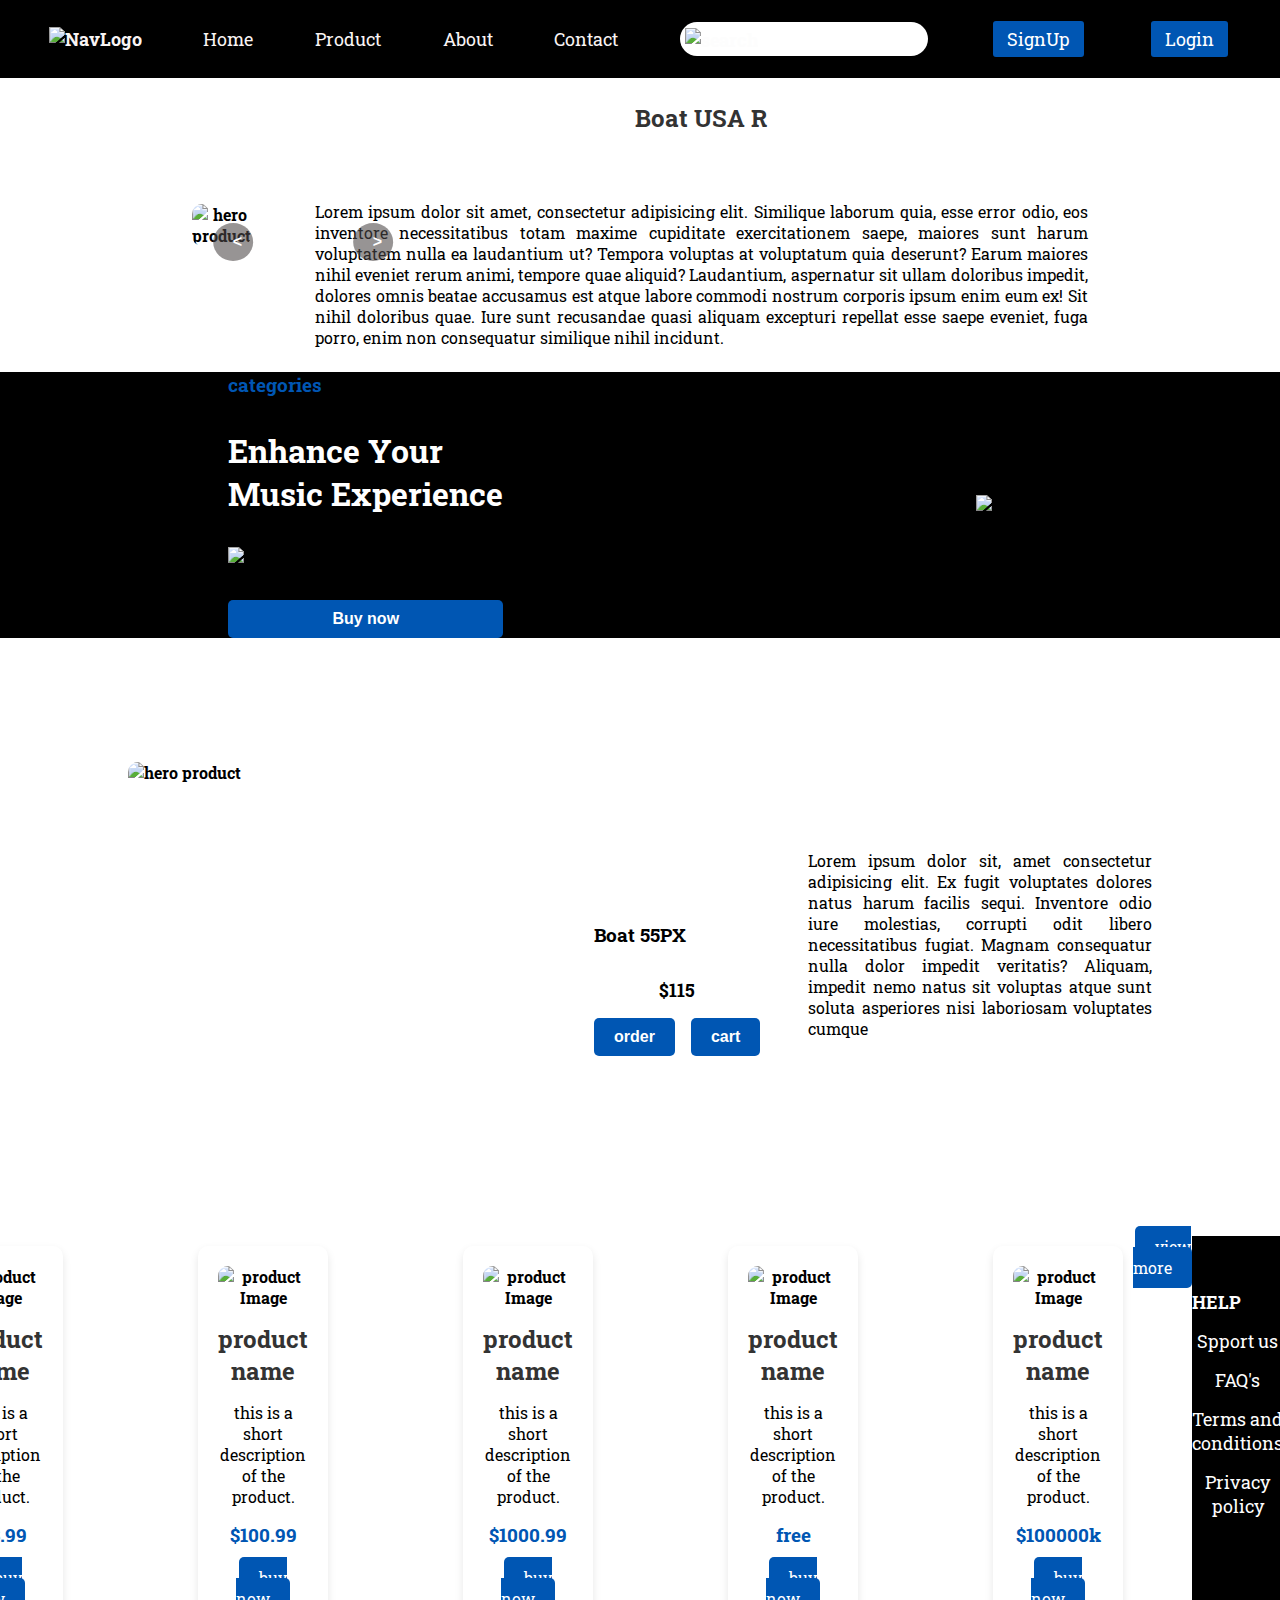
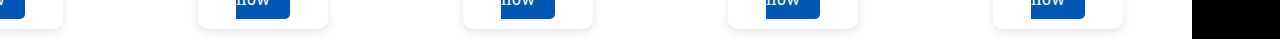
==== about.html @ 4a2b3d7e "day4 product pages" ====
<!DOCTYPE html>
<html lang="en">

<head>
  <meta charset="UTF-8">
  <meta name="viewport" content="width=device-width, initial-scale=1.0">
  <title>Home</title>
  <link rel="stylesheet" href="style.css">
</head>

<body>
  <!-- This is  a header section  -->
  <header>
    <nav class="nav">
      <ul class="nav_ul">
        <li class="nav_li1">
          <a href="/" class="nav-link"> <!-- Link to the homepage or desired page -->
            <img class="navLogo" src="./img/logo.png" height="50" alt="NavLogo" />
          </a>
        </li>

        <li class="nav_li2"> <a href="./index.html">Home</a></li>
        <li class="nav_li3"><a href="./product.html">Product</a></li>
        <li class="nav_li4"><a href="./about.html">About</a></li>
        <li class="nav_li5"><a href="./contact.html">Contact</a></li>
        <li class="search nav_li6"><img src="./img/iconSearch.png" class="search" height="22" alt="search" />
          <input type="text" name="search" id="search" />
        </li>
        <li class="btn nav_li7 signin">
          <a href="signup.html">SignUp</a>
        </li>
        <li class="btn nav_li8 login">
          <a href="./login.html">Login</a>
        </li>
      </ul>
    </nav>
  </header>


  <!-- hero section / 1st -->
  <div class="main">
    <section class="main1 section2">
      <div class="carousel">
        <img src="./img/heroProduct.png" id="carouselImage" class="heroProduct" alt="hero product" />
        <div class="carousel-controls">
          <button id="prevBtn" class="carousel-btn"><</button>
              <button id="nextBtn" class="carousel-btn">></button>
        </div>
      </div>
      <div class="s2_details">
        <h2>Boat USA R</h2>
        <p class="s2_detailsP">
          Lorem ipsum dolor sit amet, consectetur adipisicing elit. Similique
          laborum quia, esse error odio, eos inventore necessitatibus totam
          maxime cupiditate exercitationem saepe, maiores sunt harum
          voluptatem nulla ea laudantium ut? Tempora voluptas at voluptatum
          quia deserunt? Earum maiores nihil eveniet rerum animi, tempore quae
          aliquid? Laudantium, aspernatur sit ullam doloribus impedit, dolores
          omnis beatae accusamus est atque labore commodi nostrum corporis
          ipsum enim eum ex! Sit nihil doloribus quae. Iure sunt recusandae
          quasi aliquam excepturi repellat esse saepe eveniet, fuga porro,
          enim non consequatur similique nihil incidunt.
        </p>
      
      </div>
    </section>
  </div>


  <!-- 2nd section  -->

  <section class="main1 section3">   
    <div class="section3_d1">
      <h3 style="color: #0056b3">categories</h3>
      <h1 style="color: white">
        Enhance Your <br />
        Music Experience
      </h1>
      <img src="./img/Frame 601.png" width="250" alt="frame" />
      <button>Buy now</button>
    </div>
    <div class="section3_d2">
      <img src="./img/speaker.png" alt="speaker" />
    </div>
  </section>


  <!-- 3rd section  -->
  <section class="main1 section1">
    <div class="section1_prdt">
      <img src="./img/headphone3.png" width="450px" height="450px" class="heroProduct" alt="hero product" />
      <div class="price">
        <h3>Boat 55PX</h3>
        <p>$115</p>
        <div class="btnPrice">
          <button class="order">order</button>
          <button class="cart">cart</button>
        </div>
      </div>
    </div>
    <p class="s1ProductDetails">
      Lorem ipsum dolor sit, amet consectetur adipisicing elit. Ex fugit
      voluptates dolores natus harum facilis sequi. Inventore odio iure
      molestias, corrupti odit libero necessitatibus fugiat. Magnam
      consequatur nulla dolor impedit veritatis? Aliquam, impedit nemo natus
      sit voluptas atque sunt soluta asperiores nisi laboriosam voluptates
      cumque
    </p>
  </section>
  </div>
  <!-- try -->

     <!-- card section start -->
      <div class="ecard">
        <div class="card">
          <img src="" alt="product Image" class="product-image">
          <div class="product-details">
          <h2 class="product-title">product name</h2>
          <p class="product=description">this is a short description of the product.</p>
          <p class="product-price">$63.99</p>
          <a href="#" class="buy-button">buy now</a>
          </div>
        </div>
        <div class="ecard">
          <div class="card">
            <img src="" alt="product Image" class="product-image">
            <div class="product-details">
            <h2 class="product-title">product name</h2>
            <p class="product=description">this is a short description of the product.</p>
            <p class="product-price">$100.99</p>
            <a href="#" class="buy-button">buy now</a>
            </div>
          </div>
        </div>
        <div class="ecard">
          <div class="card">
            <img src="" alt="product Image" class="product-image">
            <div class="product-details">
            <h2 class="product-title">product name</h2>
            <p class="product=description">this is a short description of the product.</p>
            <p class="product-price">$1000.99</p>
            <a href="#" class="buy-button">buy now</a>
            </div>
          </div>
        </div>
        <div class="ecard">
          <div class="card">
            <img src="" alt="product Image" class="product-image">
            <div class="product-details">
            <h2 class="product-title">product name</h2>
            <p class="product=description">this is a short description of the product.</p>
            <p class="product-price">free</p>
            <a href="#" class="buy-button">buy now</a>
            </div>
          </div>
        </div>
        <div class="ecard">
          <div class="card">
            <img src="" alt="product Image" class="product-image">
            <div class="product-details">
            <h2 class="product-title">product name</h2>
            <p class="product=description">this is a short description of the product.</p>
            <p class="product-price">$100000k</p>
            <a href="#" class="buy-button">buy now</a>
            </div>
          </div>
        </div>
      <div class="view-more">
        <a href="product.html" class="buy-button">view more</a>
        </div>

        <!-- This is a footer section -->
         <footer>
          <div class="footer">
            <div class="footer1">
              <h4>HELP</h4>
              <p>Spport us</p>
              <p>FAQ's</p>
              <p>Terms and conditions</p>
              <p>Privacy policy</p>
            </div>
            <div class="footer2">
              <h4>COMPANY</h4>
              <p><a href="/">HOME</a></p>
              <p><a href="/contact.html">Contact</a></p>
              <p><a href="/product.html">Product</a></p>
              <p><a href="/about.html">About</a></p>
            </div>
            <div class="footer3">
              <h4>SOCIAL MEDIA</h4>
              <div class="ftr1" style="padding-bottom: 15px;">
                <img 
                  class="icn icnFB"
                  src=""
                  height="25"
                  alt="facebook"
                  />
                  <img
                  class="icn icnTw"
                  src=""
                  height="25"
                  alt="instragram"
                  />
                  <img src="" class="icn icnTw" height="25" alt="twitter">
              </div>
              <div class="ftr2">
                <img src="" height="40" alt="footerlogo" />
              </div>
            </div>

          </div>
         </footer>

         <script src=""></script><!-- link to your external JS file-->

</body>

</html>
---- style.css ----
@import url("https://fonts.googleapis.com/css2?family=Roboto+Slab:wght@100..900&display=swap");
* {
  box-sizing: border-box;
  margin: 0;
  padding: 0;
}

body {
  font-family: "Roboto Slab", serif;
  display: flex;
  flex-direction: column;
  gap: 1.5rem;
}


/* NavBar */
header,
footer {
  color: rgb(253, 253, 253);
  font-size: large;
  background-color: #000000;
  width: 100vw;
}

nav {
  padding: 1em;
  width: 100%;
}

.nav_ul {
  display: flex;
  align-items: center;
  justify-content: space-around;
}

nav li {
  list-style: none;
}

nav a {
  color: rgb(249, 244, 244);
  text-decoration: none;
}

#search {
  border: none;
  border-radius: 100px;
  padding: 8px 0 8px 29px;
  font-size: medium;
  font-weight: bold;
}

.nav_li6 {
  position: relative;
}

.nav_li6 img.search {
  position: absolute;
  margin-top: 6px;
  margin-left: 5px;
}

img,
button {
  cursor: pointer;
  font-weight: bolder;
}

.btn.nav_li7,
.btn.nav_li8,
button {
  background-color: #0056b3;
  border: 3px solid black;
  border-radius: 6px;
  padding: 6px 14px;
}

.btn.nav_li7 a,
.btn.nav_li8 a {
  color: rgb(255, 255, 255);
}



/*  carousel image / script */
.carousel {
  position: relative;
  text-align: center; 
}

.heroProduct {
  height: 350px; 
  width: 450px; 
  object-fit: cover; 
}

.carousel-controls {
  position: absolute;
  top: 90%;
  left: 50%;
  transform: translate(-50%, -50%);
  display: flex;
  /* justify-content: space-between; */
  width: 30%;
  
}

.carousel-btn {
  background-color: rgba(75, 71, 71, 0.582);
  border: none;
  padding: 10px 20px;
  cursor: pointer;
  margin: 0 10px;
  border-radius: 50%;
  transition: background-color 0.3s ease;
  margin: 100px;
  margin-left: 0px;
}

.carousel-btn:hover {
  background-color: rgba(255, 255, 255, 0.233);
}




/* hero section / 1st and 2nd */
.main {
  display: flex;
  flex-direction: column;
  align-items: center;
  gap: 2rem;
  justify-content: center;
}

.main1 {
  display: flex;
  align-items: center;
  gap: 1rem;
  justify-content: space-around;
}

.section1 {
  gap: 3rem;
  width: 80%;
  margin-left: 10%;
  margin-top: 100px;
  margin-bottom: 100px;
}

.section1_prdt {
  display: flex;
  gap: 1rem;
}

.price {
  flex-direction: column;
  padding-top: 10em;
}

.price p {
  font-size: large;
  font-weight: bolder;
}

.s1ProductDetails,
.s2_detailsP {
  text-align: justify;
}

.btnPrice,
.price {
  display: flex;
  gap: 1rem;
}

.section2 {
  width: 70%;
  gap: 4rem;
}

.heroProduct {
  border-radius: 10px;
}

.s2_details {
  display: flex;
  flex-direction: column;
  gap: 2rem;
}

.section3 {
  width: 100%;
  background-color: #000000;
}

.section3_d1 {
  display: flex;
  flex-direction: column;
  align-items: flex-start;
  gap: 2rem;
}





/* Card Container */
.ecard{
display: flex;  
margin-left: 115px;
justify-content: center;

}
.card {
  background-color: #fff;
  border-radius: 10px;
  box-shadow: 0 4px 8px rgba(0, 0, 0, 0.1);
  max-width: 300px;
  padding: 20px;
  text-align: center;
  transition: transform 0.3s ease;
  margin: 10px; ;
}


.card:hover {
  transform: scale(1.05);
}


.product-image {
  width: 100%;
  border-radius: 10px;
  object-fit: cover;
  margin-bottom: 15px;
}


.product-title {
  font-size: 1.5rem;
  margin-bottom: 10px;
  color: #333;
}


.product-description {
  font-size: 0.9rem;
  color: #777;
  margin-bottom: 15px;
}


.product-price {
  font-size: 1.2rem;
  font-weight: bold;
  color: #0056b3;
  margin-bottom: 20px;
}


.buy-button {
  background-color: #0056b3;
  color: white;
  padding: 10px 20px;
  border-radius: 5px;
  text-decoration: none;
  font-size: 1rem;
  transition: background-color 0.3s ease;
}

.buy-button:hover {
  background-color: #007BFF;
}

.view-more{
text-align: center;
}




/* footer section  */


.footer {
  width: 100%;
  padding-top: 3em;
  padding-bottom: 5em;
  display: flex;
  align-items: center;
  justify-content: space-around;
}

.footer h4 {
  margin-bottom: 15px;
}

.icn {
  background-color: white;
  border-radius: 100px;
}

.footer2 p a{
  color: rgb(253, 253, 253);
}


/* Contact us page css */

.background-page{
background-image: url(./img/headphone1.png);
background-position: center;
background-size: cover;
background-color: #777;
margin-top: -30px;
margin-bottom: -30px;
}
.contact-container {
  background-color: rgba(255, 255, 255, 0.496);
  padding: 30px;
  max-width: 600px;
  width: 100%;
  border-radius: 8px;
  box-shadow: 0px 4px 8px rgba(0, 0, 0, 0.1);
  margin-left: 450px;
  margin-top: 50px;
  margin-bottom: 30px;

}

h2 {
  text-align: center;
  color: #333;
  margin-bottom: 20px;
}

.form-group {
  margin-bottom: 15px;
}

label {
  display: block;
  margin-bottom: 5px;
  color: #333;
}

input[type="text"],
input[type="email"],
select,
textarea {
  width: 100%;
  padding: 10px;
  border: 1px solid #ccc;
  border-radius: 5px;
  font-size: 16px;
}

input[type="text"]:focus,
input[type="email"]:focus,
textarea:focus {
  border-color: #007BFF;
  outline: none;
}

textarea {
  resize: vertical;
}

button {
  width: 100%;
  padding: 10px;
  background-color: #007BFF;
  color: white;
  border: none;
  border-radius: 5px;
  font-size: 18px;
  cursor: pointer;
}

button:hover {
  background-color: #0056b3;
}

@media (max-width: 600px) {
  .contact-container {
      padding: 20px;
  }
}


/* about us page */  
.about-us-page {
  display: flex;
  justify-content: center;
  align-items: center;
  padding: 50px 20px;
  background-color: #fff; /* White background for the about section */
}

.about-us-container {
  max-width: 1250px;
  padding: 30px;
  background-color: #ffffff; /* White background for readability */
  border-radius: 10px;
  box-shadow: 0 2px 10px rgba(0, 0, 0, 0.1);
}

.about-us-container h2 {
  font-size: 2.5rem;
  margin-bottom: 20px;
}

.about-us-container p {
  font-size: 1rem;
  line-height: 1.6;
  margin-bottom: 20px; /* Add space between paragraphs */
}

.map-container {
  margin-top: 20px;
}

.map-container iframe {
  width: 100%;
  height: 400px;
}

.about-us-container h3 {
  margin-top: 30px;
  font-size: 1.8rem;
}


/* signup and login page  */
.form-container {
  display: flex;
  justify-content: center;
  align-items: center;
  height: 100vh;
  padding: 20px;
}

.form-box {
  background-color: #ffffffa9; 
  padding: 50px; 
  border-radius: 10px;
  box-shadow: 0 2px 10px rgba(0, 0, 0, 0.1);
  margin: 0 15px; 
  width: 450px; 
}

.form-box h2 {
  margin-bottom: 20px;
  font-size: 2rem;
}

.form-group {
  margin-bottom: 15px;
}

.form-group label {
  display: block;
  margin-bottom: 5px;
  font-weight: bold;
}

.form-group input {
  width: 100%;
  padding: 10px;
  border: 1px solid #ddd;
  border-radius: 5px;
  font-size: 1rem;
}

button {
  background-color: #0056b3; /* Button color */
  color: white;
  padding: 10px 20px;
  border: none;
  border-radius: 5px;
  font-size: 1rem;
  cursor: pointer;
  width: 100%; 
  transition: background-color 0.3s ease;
}

button:hover {
  background-color: #007bff; /* Darker button color on hover */
}

p {
  margin-top: 15px;
  text-align: center;
}

a {
  color: #0056b3;
  text-decoration: none;
}

a:hover {
  text-decoration: underline;
}
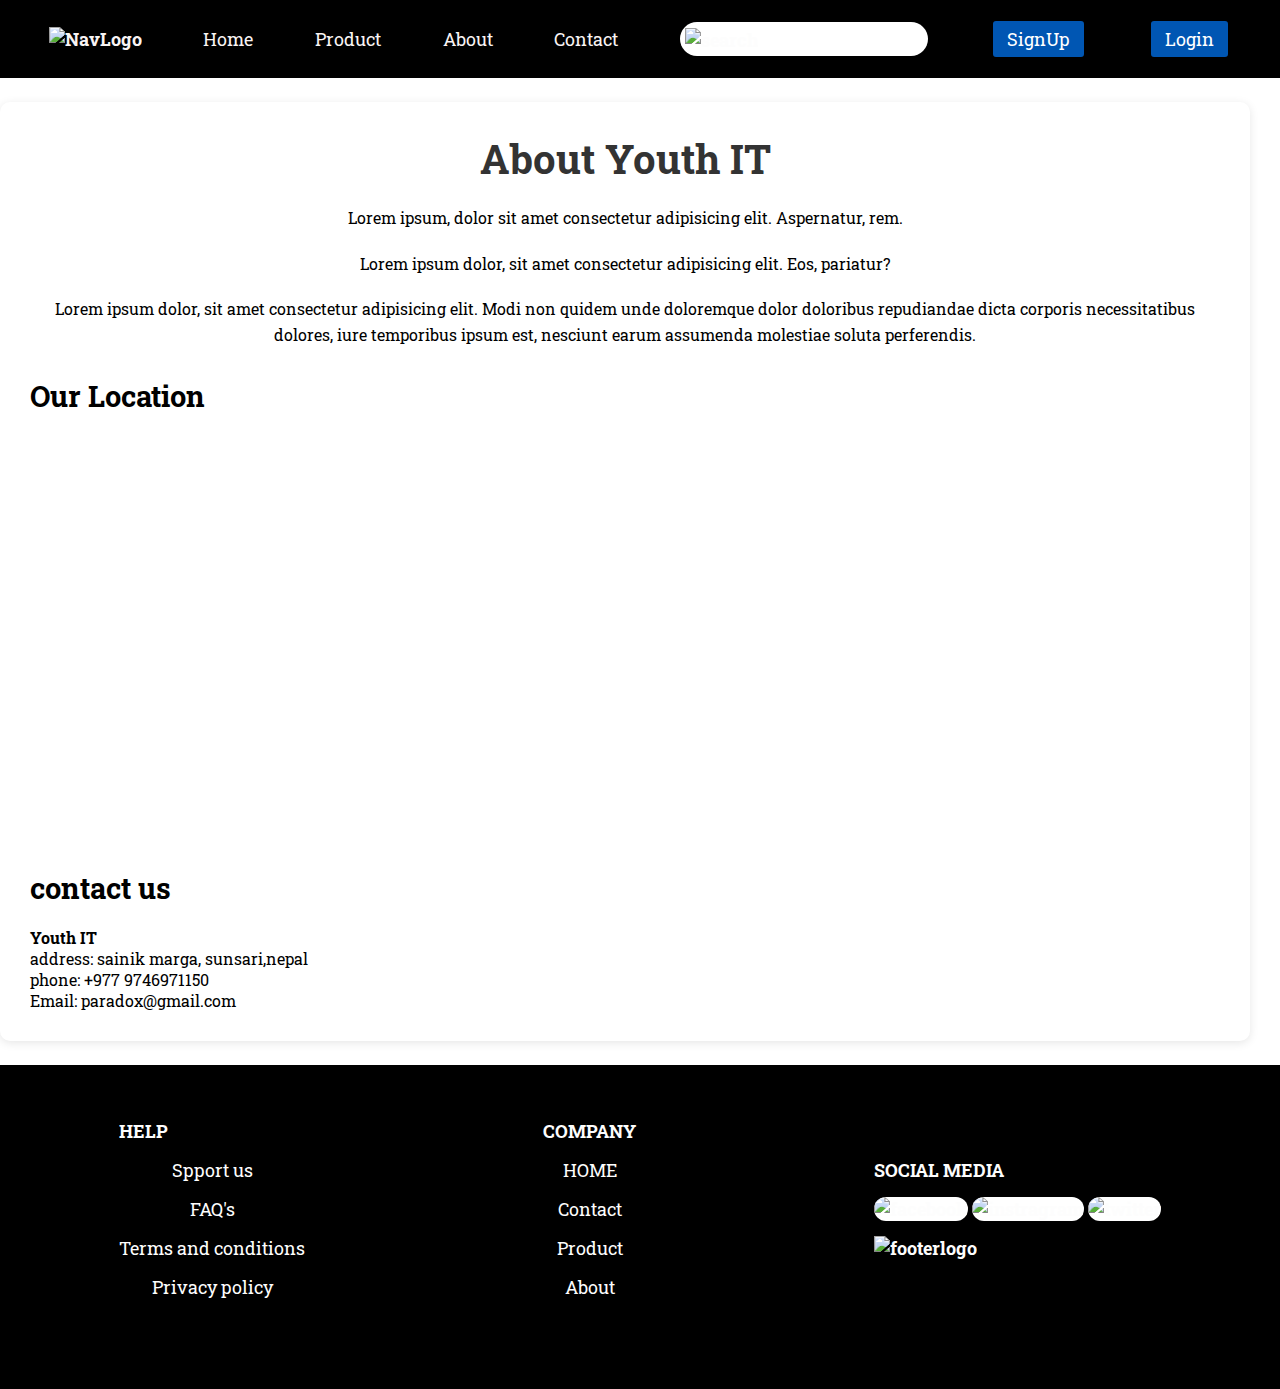
==== commit a4ff714d: "login section" ====
--- a/about.html
+++ b/about.html
@@ -6,6 +6,7 @@
   <meta name="viewport" content="width=device-width, initial-scale=1.0">
   <title>Home</title>
   <link rel="stylesheet" href="style.css">
+  <link rel="stylesheet" href="index.html">
 </head>
 
 <body>
@@ -15,7 +16,7 @@
       <ul class="nav_ul">
         <li class="nav_li1">
           <a href="/" class="nav-link"> <!-- Link to the homepage or desired page -->
-            <img class="navLogo" src="./img/logo.png" height="50" alt="NavLogo" />
+            <img class="navLogo" src="" height="50" alt="NavLogo" />
           </a>
         </li>
 
@@ -36,138 +37,29 @@
     </nav>
   </header>
 
+      <!-- About us page -->
+       <div class="about us page">
+        <div class="about-us-container">
+          <h2>About Youth IT</h2>
+          <p>Lorem ipsum, dolor sit amet consectetur adipisicing elit. Aspernatur, rem.</p>
+          <p>Lorem ipsum dolor, sit amet consectetur adipisicing elit. Eos, pariatur?</p>
+          <p>Lorem ipsum dolor, sit amet consectetur adipisicing elit. Modi non quidem unde doloremque dolor doloribus repudiandae dicta corporis necessitatibus dolores, iure temporibus ipsum est, nesciunt earum assumenda molestiae soluta perferendis.
 
-  <!-- hero section / 1st -->
-  <div class="main">
-    <section class="main1 section2">
-      <div class="carousel">
-        <img src="./img/heroProduct.png" id="carouselImage" class="heroProduct" alt="hero product" />
-        <div class="carousel-controls">
-          <button id="prevBtn" class="carousel-btn"><</button>
-              <button id="nextBtn" class="carousel-btn">></button>
+            <h3>Our Location</h3>
+            <div class="map-container">
+              <iframe
+               src="https://maps.app.goo.gl/6A9ZuF2AqTnohXSPA " 
+               width="600" height="450" style="border: 0;" allowfullscreen="" loading="lazy"
+              referrerpolicy="no-referre-when-downgrads"></iframe>
+            </div>
+            <h3>contact us</h3>
+          </p>
+          <strong>Youth IT</strong><br>
+          address: sainik marga, sunsari,nepal <br>
+          phone: +977 9746971150 <br>
+          Email: paradox@gmail.com
         </div>
-      </div>
-      <div class="s2_details">
-        <h2>Boat USA R</h2>
-        <p class="s2_detailsP">
-          Lorem ipsum dolor sit amet, consectetur adipisicing elit. Similique
-          laborum quia, esse error odio, eos inventore necessitatibus totam
-          maxime cupiditate exercitationem saepe, maiores sunt harum
-          voluptatem nulla ea laudantium ut? Tempora voluptas at voluptatum
-          quia deserunt? Earum maiores nihil eveniet rerum animi, tempore quae
-          aliquid? Laudantium, aspernatur sit ullam doloribus impedit, dolores
-          omnis beatae accusamus est atque labore commodi nostrum corporis
-          ipsum enim eum ex! Sit nihil doloribus quae. Iure sunt recusandae
-          quasi aliquam excepturi repellat esse saepe eveniet, fuga porro,
-          enim non consequatur similique nihil incidunt.
-        </p>
-      
-      </div>
-    </section>
-  </div>
-
-
-  <!-- 2nd section  -->
-
-  <section class="main1 section3">   
-    <div class="section3_d1">
-      <h3 style="color: #0056b3">categories</h3>
-      <h1 style="color: white">
-        Enhance Your <br />
-        Music Experience
-      </h1>
-      <img src="./img/Frame 601.png" width="250" alt="frame" />
-      <button>Buy now</button>
-    </div>
-    <div class="section3_d2">
-      <img src="./img/speaker.png" alt="speaker" />
-    </div>
-  </section>
-
-
-  <!-- 3rd section  -->
-  <section class="main1 section1">
-    <div class="section1_prdt">
-      <img src="./img/headphone3.png" width="450px" height="450px" class="heroProduct" alt="hero product" />
-      <div class="price">
-        <h3>Boat 55PX</h3>
-        <p>$115</p>
-        <div class="btnPrice">
-          <button class="order">order</button>
-          <button class="cart">cart</button>
-        </div>
-      </div>
-    </div>
-    <p class="s1ProductDetails">
-      Lorem ipsum dolor sit, amet consectetur adipisicing elit. Ex fugit
-      voluptates dolores natus harum facilis sequi. Inventore odio iure
-      molestias, corrupti odit libero necessitatibus fugiat. Magnam
-      consequatur nulla dolor impedit veritatis? Aliquam, impedit nemo natus
-      sit voluptas atque sunt soluta asperiores nisi laboriosam voluptates
-      cumque
-    </p>
-  </section>
-  </div>
-  <!-- try -->
-
-     <!-- card section start -->
-      <div class="ecard">
-        <div class="card">
-          <img src="" alt="product Image" class="product-image">
-          <div class="product-details">
-          <h2 class="product-title">product name</h2>
-          <p class="product=description">this is a short description of the product.</p>
-          <p class="product-price">$63.99</p>
-          <a href="#" class="buy-button">buy now</a>
-          </div>
-        </div>
-        <div class="ecard">
-          <div class="card">
-            <img src="" alt="product Image" class="product-image">
-            <div class="product-details">
-            <h2 class="product-title">product name</h2>
-            <p class="product=description">this is a short description of the product.</p>
-            <p class="product-price">$100.99</p>
-            <a href="#" class="buy-button">buy now</a>
-            </div>
-          </div>
-        </div>
-        <div class="ecard">
-          <div class="card">
-            <img src="" alt="product Image" class="product-image">
-            <div class="product-details">
-            <h2 class="product-title">product name</h2>
-            <p class="product=description">this is a short description of the product.</p>
-            <p class="product-price">$1000.99</p>
-            <a href="#" class="buy-button">buy now</a>
-            </div>
-          </div>
-        </div>
-        <div class="ecard">
-          <div class="card">
-            <img src="" alt="product Image" class="product-image">
-            <div class="product-details">
-            <h2 class="product-title">product name</h2>
-            <p class="product=description">this is a short description of the product.</p>
-            <p class="product-price">free</p>
-            <a href="#" class="buy-button">buy now</a>
-            </div>
-          </div>
-        </div>
-        <div class="ecard">
-          <div class="card">
-            <img src="" alt="product Image" class="product-image">
-            <div class="product-details">
-            <h2 class="product-title">product name</h2>
-            <p class="product=description">this is a short description of the product.</p>
-            <p class="product-price">$100000k</p>
-            <a href="#" class="buy-button">buy now</a>
-            </div>
-          </div>
-        </div>
-      <div class="view-more">
-        <a href="product.html" class="buy-button">view more</a>
-        </div>
+       </div>
 
         <!-- This is a footer section -->
          <footer>
--- a/style.css
+++ b/style.css
@@ -308,7 +308,7 @@
 
 /* Contact us page css */
 
-.background-page{
+.background-page {
 background-image: url(./img/headphone1.png);
 background-position: center;
 background-size: cover;
@@ -448,7 +448,7 @@
   box-shadow: 0 2px 10px rgba(0, 0, 0, 0.1);
   margin: 0 15px; 
   width: 450px; 
-}
+} 
 
 .form-box h2 {
   margin-bottom: 20px;
